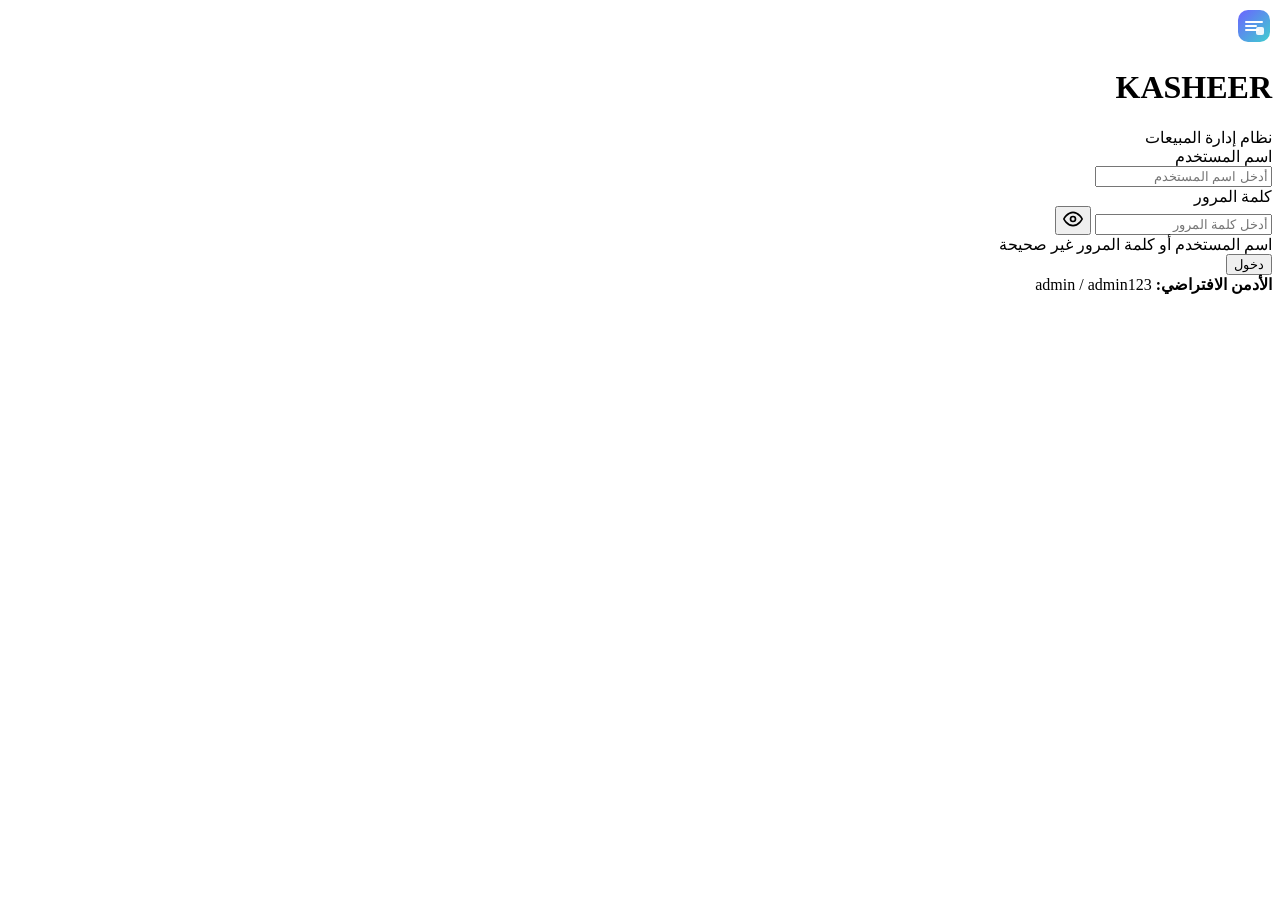
==== index.html @ e2adcfb2 "Add files via upload" ====
<!DOCTYPE html>
<html lang="ar" dir="rtl">
<head>
  <meta charset="UTF-8" />
  <meta name="viewport" content="width=device-width, initial-scale=1.0" />
  <title>نظام كاشير | تسجيل الدخول</title>
  <meta name="description" content="نظام كاشير متكامل لإدارة المبيعات وربط البائعين" />
  <link rel="stylesheet" href="css/style.css" />
</head>
<body class="login-page">

  <div class="login-bg">
    <div class="login-glow"></div>
    <div class="login-glow login-glow-2"></div>
  </div>

  <div class="login-container">
    <div class="login-card">
      <div class="login-logo">
        <div class="logo-icon">
          <svg width="36" height="36" viewBox="0 0 36 36" fill="none">
            <rect x="2" y="2" width="32" height="32" rx="10" fill="url(#grad1)" />
            <path d="M10 14h16M10 18h10M10 22h12" stroke="white" stroke-width="2" stroke-linecap="round"/>
            <rect x="20" y="19" width="8" height="8" rx="2" fill="white" opacity="0.9"/>
            <defs>
              <linearGradient id="grad1" x1="2" y1="2" x2="34" y2="34" gradientUnits="userSpaceOnUse">
                <stop stop-color="#6C63FF"/>
                <stop offset="1" stop-color="#3ECFCF"/>
              </linearGradient>
            </defs>
          </svg>
        </div>
        <h1 class="logo-name">KASHEER</h1>
        <span class="logo-sub">نظام إدارة المبيعات</span>
      </div>

      <form id="loginForm" class="login-form" novalidate>
        <div class="form-group">
          <label for="username">اسم المستخدم</label>
          <div class="input-wrap">
            <input type="text" id="username" name="username" placeholder="أدخل اسم المستخدم" autocomplete="username" required />
          </div>
        </div>

        <div class="form-group">
          <label for="password">كلمة المرور</label>
          <div class="input-wrap input-wrap-pass">
            <input type="password" id="password" name="password" placeholder="أدخل كلمة المرور" autocomplete="current-password" required />
            <button type="button" class="toggle-pass" id="togglePass" tabindex="-1">
              <svg id="eyeIcon" width="20" height="20" viewBox="0 0 24 24" fill="none" stroke="currentColor" stroke-width="2">
                <path d="M1 12s4-8 11-8 11 8 11 8-4 8-11 8-11-8-11-8z"/>
                <circle cx="12" cy="12" r="3"/>
              </svg>
            </button>
          </div>
        </div>

        <div id="loginError" class="login-error hidden">اسم المستخدم أو كلمة المرور غير صحيحة</div>

        <button type="submit" class="btn-login" id="loginBtn">
          <span>دخول</span>
        </button>
      </form>

      <div class="login-hint">
        <strong>الأدمن الافتراضي:</strong> admin / admin123
      </div>
    </div>
  </div>

  <script src="js/app.js"></script>
  <script>
    initApp();

    document.getElementById('togglePass').addEventListener('click', function () {
      const pass = document.getElementById('password');
      pass.type = pass.type === 'password' ? 'text' : 'password';
    });

    document.getElementById('loginForm').addEventListener('submit', function (e) {
      e.preventDefault();
      const username = document.getElementById('username').value.trim();
      const password = document.getElementById('password').value;
      const err = document.getElementById('loginError');
      err.classList.add('hidden');

      const user = loginUser(username, password);
      if (user) {
        document.getElementById('loginBtn').innerHTML = '<span>جاري الدخول...</span>';
        setTimeout(() => {
          if (user.role === 'admin') {
            window.location.href = 'admin.html';
          } else {
            window.location.href = 'cashier.html';
          }
        }, 600);
      } else {
        err.classList.remove('hidden');
        document.getElementById('loginForm').classList.add('shake');
        setTimeout(() => document.getElementById('loginForm').classList.remove('shake'), 600);
      }
    });
  </script>
</body>
</html>
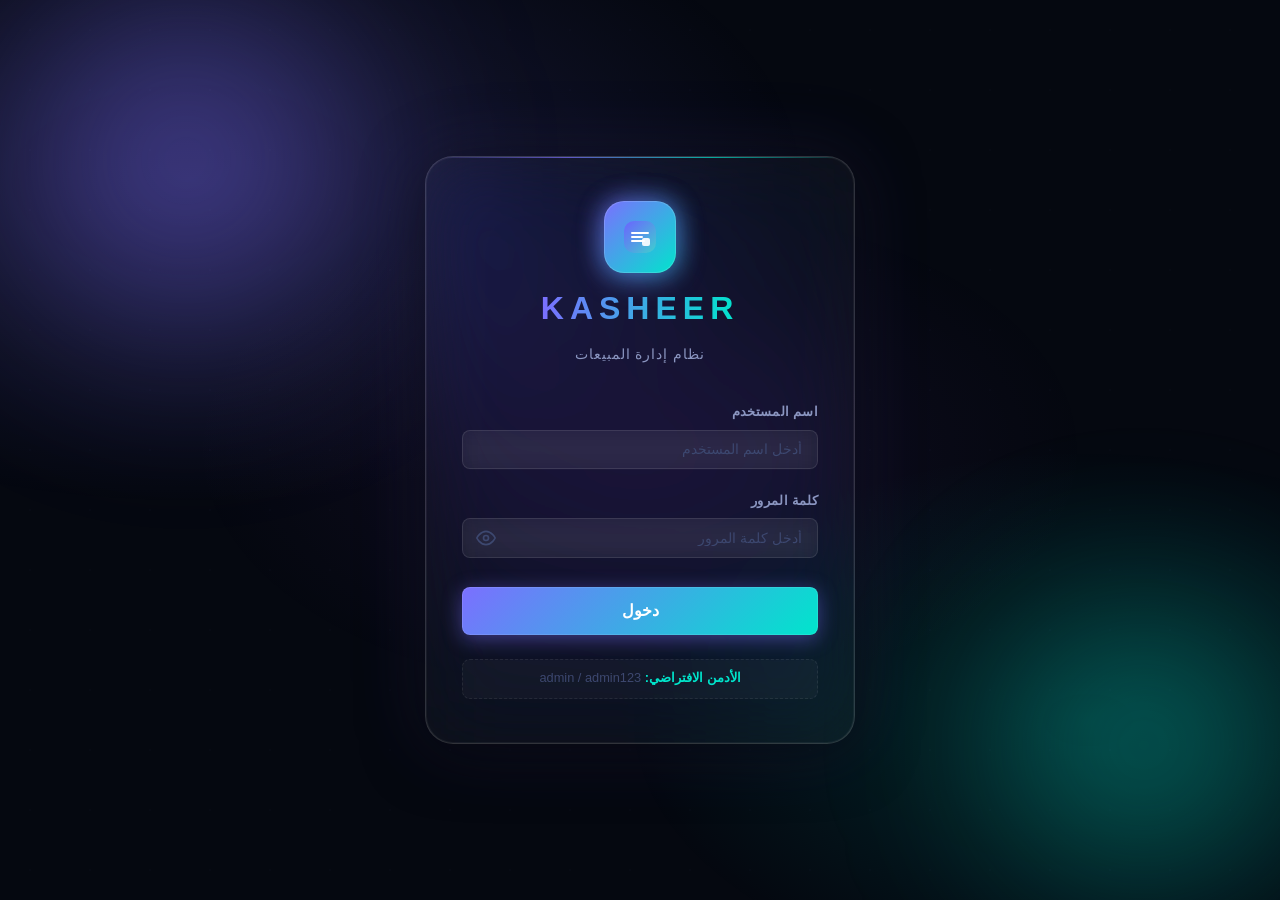
==== commit 6e0ac0de: "Update index.html" ====
--- a/index.html
+++ b/index.html
@@ -5,7 +5,7 @@
   <meta name="viewport" content="width=device-width, initial-scale=1.0" />
   <title>نظام كاشير | تسجيل الدخول</title>
   <meta name="description" content="نظام كاشير متكامل لإدارة المبيعات وربط البائعين" />
-  <link rel="stylesheet" href="css/style.css" />
+  <link rel="stylesheet" href="style.css" />
 </head>
 <body class="login-page">
 
@@ -68,7 +68,7 @@
     </div>
   </div>
 
-  <script src="js/app.js"></script>
+  <script src="app.js"></script>
   <script>
     initApp();
 
--- a/style.css
+++ b/style.css
@@ -0,0 +1,1046 @@
+/* =============================================
+   KASHEER - Glass Morphism Pro Design
+   ============================================= */
+@import url('https://fonts.googleapis.com/css2?family=Cairo:wght@300;400;500;600;700;900&display=swap');
+
+:root {
+  --bg-deep:    #050810;
+  --bg-dark:    #080c18;
+  --glass:      rgba(255,255,255,0.04);
+  --glass-2:    rgba(255,255,255,0.07);
+  --glass-3:    rgba(255,255,255,0.11);
+  --glass-border: rgba(255,255,255,0.12);
+  --glass-border-bright: rgba(255,255,255,0.22);
+
+  --accent:     #7B6FFF;
+  --accent-2:   #5C52E8;
+  --teal:       #00E5CC;
+  --teal-dark:  #00B8A3;
+  --purple:     #A855F7;
+  --pink:       #EC4899;
+  --orange:     #F97316;
+  --green:      #22D3A0;
+  --red:        #F43F5E;
+  --yellow:     #FBBF24;
+
+  --glow-accent: rgba(123,111,255,0.45);
+  --glow-teal:   rgba(0,229,204,0.35);
+  --glow-purple: rgba(168,85,247,0.35);
+
+  --text-primary:   #F0F2FF;
+  --text-secondary: #8B96C1;
+  --text-muted:     #3D4870;
+
+  --radius-sm:  8px;
+  --radius-md:  14px;
+  --radius-lg:  20px;
+  --radius-xl:  28px;
+
+  --transition: .22s cubic-bezier(.4,0,.2,1);
+  --font: 'Cairo', sans-serif;
+}
+
+*,*::before,*::after{box-sizing:border-box;margin:0;padding:0}
+html{scroll-behavior:smooth}
+body{
+  font-family:var(--font);
+  background:var(--bg-deep);
+  color:var(--text-primary);
+  min-height:100vh;
+  direction:rtl;
+  text-align:right;
+  line-height:1.6;
+  overflow-x:hidden;
+}
+a{text-decoration:none;color:inherit}
+button{cursor:pointer;border:none;background:none;font-family:var(--font)}
+input,select,textarea{font-family:var(--font);direction:rtl}
+input[type=number]{-moz-appearance:textfield}
+input[type=number]::-webkit-outer-spin-button,
+input[type=number]::-webkit-inner-spin-button{-webkit-appearance:none}
+.hidden{display:none!important}
+
+::-webkit-scrollbar{width:5px;height:5px}
+::-webkit-scrollbar-track{background:transparent}
+::-webkit-scrollbar-thumb{background:rgba(123,111,255,0.3);border-radius:3px}
+::-webkit-scrollbar-thumb:hover{background:var(--accent)}
+
+/* ── Animated Background ── */
+body::before{
+  content:'';
+  position:fixed;inset:0;
+  background:
+    radial-gradient(ellipse 80% 60% at 15% 20%, rgba(123,111,255,0.18) 0%, transparent 60%),
+    radial-gradient(ellipse 60% 50% at 85% 80%, rgba(0,229,204,0.14) 0%, transparent 60%),
+    radial-gradient(ellipse 50% 40% at 50% 50%, rgba(168,85,247,0.08) 0%, transparent 70%);
+  pointer-events:none;
+  z-index:0;
+  animation:bg-shift 12s ease-in-out infinite alternate;
+}
+@keyframes bg-shift{
+  from{opacity:1}
+  to{opacity:.7;transform:scale(1.05)}
+}
+body::after{
+  content:'';
+  position:fixed;inset:0;
+  background:
+    url("data:image/svg+xml,%3Csvg width='60' height='60' viewBox='0 0 60 60' xmlns='http://www.w3.org/2000/svg'%3E%3Cg fill='none' fill-rule='evenodd'%3E%3Cg fill='%237B6FFF' fill-opacity='0.025'%3E%3Ccircle cx='30' cy='30' r='1'/%3E%3C/g%3E%3C/g%3E%3C/svg%3E");
+  pointer-events:none;
+  z-index:0;
+}
+
+/* ── Glass Mixin ── */
+.glass{
+  background:var(--glass);
+  backdrop-filter:blur(20px) saturate(180%);
+  -webkit-backdrop-filter:blur(20px) saturate(180%);
+  border:1px solid var(--glass-border);
+}
+.glass-2{
+  background:var(--glass-2);
+  backdrop-filter:blur(24px) saturate(200%);
+  -webkit-backdrop-filter:blur(24px) saturate(200%);
+  border:1px solid var(--glass-border);
+}
+
+/* ================================================
+   LOGIN PAGE
+   ================================================ */
+.login-page{overflow:hidden}
+
+.login-bg{
+  position:fixed;inset:0;z-index:0;
+}
+.login-glow{
+  position:absolute;
+  border-radius:50%;
+  filter:blur(80px);
+  animation:glow-float 8s ease-in-out infinite alternate;
+}
+.login-glow:nth-child(1){
+  width:500px;height:500px;
+  top:-10%;left:-5%;
+  background:radial-gradient(circle,rgba(123,111,255,0.5),transparent 70%);
+}
+.login-glow-2{
+  width:400px;height:400px;
+  bottom:-5%;right:-5%;
+  background:radial-gradient(circle,rgba(0,229,204,0.4),transparent 70%);
+  animation-delay:4s;
+}
+@keyframes glow-float{
+  from{opacity:.5;transform:translate(0,0) scale(1)}
+  to{opacity:.8;transform:translate(30px,-20px) scale(1.15)}
+}
+
+.login-container{
+  position:relative;z-index:1;
+  min-height:100vh;
+  display:flex;align-items:center;justify-content:center;
+  padding:2rem;
+}
+.login-card{
+  background:rgba(255,255,255,0.04);
+  backdrop-filter:blur(40px) saturate(200%);
+  -webkit-backdrop-filter:blur(40px) saturate(200%);
+  border:1px solid rgba(255,255,255,0.14);
+  border-radius:var(--radius-xl);
+  padding:2.75rem 2.25rem;
+  width:100%;max-width:430px;
+  box-shadow:
+    0 0 0 1px rgba(255,255,255,0.05) inset,
+    0 8px 60px rgba(0,0,0,0.6),
+    0 0 80px rgba(123,111,255,0.15);
+  position:relative;
+  overflow:hidden;
+}
+.login-card::before{
+  content:'';
+  position:absolute;
+  top:0;left:0;right:0;height:1px;
+  background:linear-gradient(90deg,transparent,rgba(123,111,255,0.7),rgba(0,229,204,0.7),transparent);
+  animation:shimmer-line 3s ease-in-out infinite;
+}
+@keyframes shimmer-line{
+  0%,100%{opacity:.4}
+  50%{opacity:1}
+}
+
+.login-logo{
+  display:flex;flex-direction:column;align-items:center;gap:.6rem;
+  margin-bottom:2.25rem;
+}
+.logo-icon{
+  width:72px;height:72px;
+  border-radius:20px;
+  display:flex;align-items:center;justify-content:center;
+  background:linear-gradient(135deg,var(--accent),var(--teal));
+  box-shadow:0 4px 30px var(--glow-accent),0 0 0 1px rgba(255,255,255,0.15) inset;
+  position:relative;
+}
+.logo-icon::after{
+  content:'';
+  position:absolute;inset:-2px;
+  border-radius:22px;
+  background:linear-gradient(135deg,var(--accent),var(--teal));
+  z-index:-1;
+  filter:blur(12px);
+  opacity:.6;
+}
+.logo-name{
+  font-size:2rem;font-weight:900;letter-spacing:6px;
+  background:linear-gradient(90deg,var(--accent),var(--teal),var(--purple));
+  background-size:200%;
+  -webkit-background-clip:text;-webkit-text-fill-color:transparent;background-clip:text;
+  animation:gradient-shift 4s ease infinite alternate;
+}
+@keyframes gradient-shift{
+  from{background-position:0%}
+  to{background-position:100%}
+}
+.logo-sub{font-size:.85rem;color:var(--text-secondary);font-weight:400;letter-spacing:1px}
+
+.login-form .form-group{margin-bottom:1.3rem}
+.login-form label{
+  display:block;font-size:.82rem;font-weight:600;
+  color:var(--text-secondary);margin-bottom:.5rem;letter-spacing:.5px;
+}
+.input-wrap{position:relative}
+.login-form input{
+  width:100%;
+  background:rgba(255,255,255,0.05);
+  backdrop-filter:blur(10px);
+  border:1px solid rgba(255,255,255,0.1);
+  border-radius:var(--radius-sm);
+  padding:.8rem 1.1rem;
+  color:var(--text-primary);
+  font-size:.95rem;outline:none;
+  transition:border-color var(--transition),box-shadow var(--transition),background var(--transition);
+}
+.login-form input:focus{
+  background:rgba(255,255,255,0.08);
+  border-color:rgba(123,111,255,0.6);
+  box-shadow:0 0 0 3px rgba(123,111,255,0.15),0 0 20px rgba(123,111,255,0.1);
+}
+.login-form input::placeholder{color:var(--text-muted)}
+.input-wrap-pass input{padding-left:3rem}
+.toggle-pass{
+  position:absolute;left:.85rem;top:50%;transform:translateY(-50%);
+  color:var(--text-muted);transition:color var(--transition);
+  display:flex;align-items:center;
+}
+.toggle-pass:hover{color:var(--accent)}
+
+.login-error{
+  background:rgba(244,63,94,0.1);border:1px solid rgba(244,63,94,0.3);
+  color:#F87171;border-radius:var(--radius-sm);
+  padding:.65rem 1rem;font-size:.85rem;margin-bottom:1rem;
+  backdrop-filter:blur(10px);
+}
+
+.btn-login{
+  width:100%;padding:.9rem;
+  background:linear-gradient(135deg,var(--accent),var(--teal));
+  border-radius:var(--radius-sm);
+  color:#fff;font-size:1rem;font-weight:700;
+  font-family:var(--font);
+  transition:transform var(--transition),box-shadow var(--transition);
+  box-shadow:0 4px 20px var(--glow-accent),0 0 0 1px rgba(255,255,255,0.1) inset;
+  position:relative;overflow:hidden;margin-top:.5rem;
+}
+.btn-login::before{
+  content:'';
+  position:absolute;top:0;left:-100%;width:100%;height:100%;
+  background:linear-gradient(90deg,transparent,rgba(255,255,255,0.15),transparent);
+  transition:left .5s ease;
+}
+.btn-login:hover::before{left:100%}
+.btn-login:hover{transform:translateY(-2px);box-shadow:0 8px 30px var(--glow-accent)}
+.btn-login:active{transform:none}
+
+.login-hint{
+  text-align:center;margin-top:1.5rem;font-size:.8rem;color:var(--text-muted);
+  background:rgba(255,255,255,0.03);border-radius:var(--radius-sm);
+  padding:.55rem;border:1px dashed rgba(255,255,255,0.08);
+}
+.login-hint strong{color:var(--teal)}
+
+@keyframes shake{0%,100%{transform:translateX(0)}20%,60%{transform:translateX(-8px)}40%,80%{transform:translateX(8px)}}
+.shake{animation:shake .5s ease}
+
+/* ================================================
+   LAYOUT ADMIN
+   ================================================ */
+.admin-page{display:flex;min-height:100vh;position:relative;z-index:1}
+
+.sidebar{
+  width:250px;min-height:100vh;
+  background:rgba(255,255,255,0.03);
+  backdrop-filter:blur(30px) saturate(180%);
+  -webkit-backdrop-filter:blur(30px) saturate(180%);
+  border-left:1px solid rgba(255,255,255,0.08);
+  display:flex;flex-direction:column;
+  position:sticky;top:0;height:100vh;
+  flex-shrink:0;
+  transition:transform .3s ease;z-index:100;
+  box-shadow:inset -1px 0 0 rgba(255,255,255,0.05);
+}
+.sidebar-header{
+  display:flex;align-items:center;justify-content:space-between;
+  padding:1.3rem 1.1rem;
+  border-bottom:1px solid rgba(255,255,255,0.06);
+}
+.sidebar-logo{
+  display:flex;align-items:center;gap:.65rem;
+  font-size:1.15rem;font-weight:900;letter-spacing:3px;
+  background:linear-gradient(90deg,var(--accent),var(--teal));
+  -webkit-background-clip:text;-webkit-text-fill-color:transparent;background-clip:text;
+}
+.logo-icon-sm{flex-shrink:0}
+.sidebar-close{display:none;color:var(--text-muted);font-size:1rem;transition:color var(--transition)}
+.sidebar-close:hover{color:var(--text-primary)}
+
+.sidebar-nav{flex:1;padding:1rem .75rem;display:flex;flex-direction:column;gap:.3rem}
+.nav-item{
+  display:flex;align-items:center;gap:.75rem;
+  padding:.75rem .9rem;border-radius:var(--radius-md);
+  font-size:.88rem;font-weight:500;color:var(--text-secondary);
+  transition:all var(--transition);position:relative;overflow:hidden;
+}
+.nav-item::before{
+  content:'';position:absolute;inset:0;
+  background:linear-gradient(90deg,rgba(123,111,255,0),rgba(123,111,255,0));
+  transition:background var(--transition);border-radius:var(--radius-md);
+}
+.nav-item:hover{
+  color:var(--text-primary);
+  background:rgba(255,255,255,0.06);
+}
+.nav-item.active{
+  background:linear-gradient(90deg,rgba(123,111,255,0.18),rgba(0,229,204,0.08));
+  color:var(--text-primary);
+  border-right:2px solid var(--accent);
+  box-shadow:0 0 20px rgba(123,111,255,0.1),inset 0 0 0 1px rgba(123,111,255,0.15);
+}
+.nav-item.active svg{color:var(--accent);filter:drop-shadow(0 0 6px var(--accent))}
+
+.sidebar-footer{
+  padding:1rem .75rem;
+  border-top:1px solid rgba(255,255,255,0.06);
+  display:flex;align-items:center;gap:.75rem;
+}
+.user-info{display:flex;align-items:center;gap:.65rem;flex:1;overflow:hidden}
+.avatar{
+  width:38px;height:38px;border-radius:50%;
+  background:linear-gradient(135deg,var(--accent),var(--teal));
+  display:flex;align-items:center;justify-content:center;
+  font-weight:700;font-size:.9rem;color:#fff;flex-shrink:0;
+  box-shadow:0 0 15px var(--glow-accent);
+}
+.user-name{font-size:.85rem;font-weight:600;white-space:nowrap;overflow:hidden;text-overflow:ellipsis}
+.user-role{font-size:.72rem;color:var(--text-muted)}
+
+.btn-logout{
+  color:var(--text-muted);padding:.4rem;border-radius:var(--radius-sm);
+  transition:all var(--transition);display:flex;align-items:center;justify-content:center;
+}
+.btn-logout:hover{background:rgba(244,63,94,0.15);color:var(--red)}
+
+/* ── Main ── */
+.main-wrap{flex:1;display:flex;flex-direction:column;overflow:hidden}
+
+.topbar{
+  height:62px;
+  background:rgba(255,255,255,0.03);
+  backdrop-filter:blur(20px);
+  -webkit-backdrop-filter:blur(20px);
+  border-bottom:1px solid rgba(255,255,255,0.07);
+  display:flex;align-items:center;padding:0 1.5rem;gap:1rem;
+  position:sticky;top:0;z-index:50;
+  box-shadow:0 1px 0 rgba(255,255,255,0.05);
+}
+.hamburger{display:none;flex-direction:column;gap:5px;padding:.3rem}
+.hamburger span{display:block;width:22px;height:2px;background:var(--text-primary);border-radius:2px;transition:var(--transition)}
+.topbar-title{font-size:1rem;font-weight:700;flex:1}
+.date-badge{
+  font-size:.78rem;color:var(--text-secondary);
+  background:rgba(255,255,255,0.05);
+  border:1px solid rgba(255,255,255,0.09);
+  border-radius:var(--radius-sm);padding:.32rem .8rem;
+  backdrop-filter:blur(10px);
+}
+
+.content{flex:1;padding:1.5rem;overflow-y:auto}
+.section{display:none}
+.section.active{display:block}
+
+/* ================================================
+   STATS
+   ================================================ */
+.stats-grid{display:grid;grid-template-columns:repeat(4,1fr);gap:1rem;margin-bottom:1.5rem}
+.stat-card{
+  background:rgba(255,255,255,0.04);
+  backdrop-filter:blur(20px);
+  -webkit-backdrop-filter:blur(20px);
+  border:1px solid rgba(255,255,255,0.09);
+  border-radius:var(--radius-lg);
+  padding:1.3rem;display:flex;align-items:center;gap:1rem;
+  transition:all var(--transition);position:relative;overflow:hidden;
+  cursor:default;
+}
+.stat-card::before{
+  content:'';position:absolute;top:0;left:0;right:0;height:1px;
+  background:linear-gradient(90deg,transparent,rgba(255,255,255,0.2),transparent);
+}
+.stat-card:hover{
+  background:rgba(255,255,255,0.07);
+  border-color:rgba(255,255,255,0.15);
+  transform:translateY(-3px);
+  box-shadow:0 8px 32px rgba(0,0,0,0.4);
+}
+.stat-icon{
+  width:50px;height:50px;border-radius:var(--radius-md);
+  display:flex;align-items:center;justify-content:center;flex-shrink:0;
+  position:relative;
+}
+.stat-icon::after{
+  content:'';position:absolute;inset:0;border-radius:inherit;
+  opacity:.3;filter:blur(8px);
+}
+.stat-icon-blue{background:rgba(123,111,255,0.15);color:var(--accent)}
+.stat-icon-blue::after{background:var(--accent)}
+.stat-icon-purple{background:rgba(0,229,204,0.12);color:var(--teal)}
+.stat-icon-purple::after{background:var(--teal)}
+.stat-icon-teal{background:rgba(249,115,22,0.12);color:var(--orange)}
+.stat-icon-teal::after{background:var(--orange)}
+.stat-icon-orange{background:rgba(34,211,160,0.12);color:var(--green)}
+.stat-icon-orange::after{background:var(--green)}
+.stat-info{display:flex;flex-direction:column;gap:.2rem}
+.stat-label{font-size:.78rem;color:var(--text-secondary);font-weight:500}
+.stat-value{font-size:1.35rem;font-weight:800;color:var(--text-primary)}
+
+/* ── Charts ── */
+.charts-row{display:grid;grid-template-columns:2fr 1fr;gap:1rem;margin-bottom:1.5rem}
+.chart-card{
+  background:rgba(255,255,255,0.04);
+  backdrop-filter:blur(20px);
+  -webkit-backdrop-filter:blur(20px);
+  border:1px solid rgba(255,255,255,0.09);
+  border-radius:var(--radius-lg);padding:1.3rem;
+  position:relative;overflow:hidden;
+}
+.chart-card::before{
+  content:'';position:absolute;top:0;left:0;right:0;height:1px;
+  background:linear-gradient(90deg,transparent,rgba(123,111,255,0.5),rgba(0,229,204,0.5),transparent);
+}
+.chart-header{display:flex;align-items:center;justify-content:space-between;margin-bottom:1rem}
+.chart-header h3{font-size:.92rem;font-weight:600}
+.chart-legend{display:flex;align-items:center;gap:.4rem;font-size:.78rem;color:var(--text-secondary)}
+.legend-dot{width:10px;height:10px;border-radius:50%}
+.chart-wrap{position:relative;height:220px}
+.chart-wrap-doughnut{height:200px;display:flex;align-items:center;justify-content:center}
+
+/* ── Tables ── */
+.recent-sales-card,.table-section{
+  background:rgba(255,255,255,0.04);
+  backdrop-filter:blur(20px);
+  -webkit-backdrop-filter:blur(20px);
+  border:1px solid rgba(255,255,255,0.09);
+  border-radius:var(--radius-lg);overflow:hidden;
+}
+.card-header{
+  padding:1rem 1.3rem;
+  border-bottom:1px solid rgba(255,255,255,0.07);
+  display:flex;align-items:center;justify-content:space-between;
+}
+.card-header h3{font-size:.92rem;font-weight:600}
+.table-wrap{
+  overflow-x:auto;border-radius:var(--radius-lg);
+  border:1px solid rgba(255,255,255,0.07);
+  background:rgba(255,255,255,0.03);
+  backdrop-filter:blur(20px);
+}
+.data-table{width:100%;border-collapse:collapse}
+.data-table thead tr{
+  background:rgba(255,255,255,0.04);
+  border-bottom:1px solid rgba(255,255,255,0.07);
+}
+.data-table thead th{
+  padding:.9rem 1.1rem;font-size:.78rem;font-weight:600;
+  color:var(--text-secondary);text-align:right;white-space:nowrap;letter-spacing:.5px;
+}
+.data-table tbody tr{
+  border-bottom:1px solid rgba(255,255,255,0.04);
+  transition:background var(--transition);
+}
+.data-table tbody tr:last-child{border-bottom:none}
+.data-table tbody tr:hover{background:rgba(123,111,255,0.06)}
+.data-table tbody td{
+  padding:.8rem 1.1rem;font-size:.85rem;color:var(--text-primary);vertical-align:middle;
+}
+.empty-row{text-align:center!important;color:var(--text-muted)!important;padding:2.5rem!important;font-size:.9rem!important}
+.badge{
+  display:inline-flex;align-items:center;padding:.25rem .7rem;
+  border-radius:20px;font-size:.73rem;font-weight:600;
+  backdrop-filter:blur(10px);
+}
+.badge-green{background:rgba(34,211,160,0.12);color:var(--green);border:1px solid rgba(34,211,160,0.2)}
+.badge-red{background:rgba(244,63,94,0.12);color:var(--red);border:1px solid rgba(244,63,94,0.2)}
+.badge-orange{background:rgba(249,115,22,0.12);color:var(--orange);border:1px solid rgba(249,115,22,0.2)}
+
+/* ── Forms ── */
+.section-toolbar{
+  display:flex;align-items:center;justify-content:space-between;
+  margin-bottom:1.3rem;flex-wrap:wrap;gap:.75rem;
+}
+.section-title{font-size:1.2rem;font-weight:800}
+.search-bar{
+  display:flex;align-items:center;gap:.7rem;
+  background:rgba(255,255,255,0.05);
+  backdrop-filter:blur(10px);
+  border:1px solid rgba(255,255,255,0.09);
+  border-radius:var(--radius-sm);
+  padding:.6rem 1rem;margin-bottom:1rem;max-width:420px;color:var(--text-muted);
+  transition:border-color var(--transition),box-shadow var(--transition);
+}
+.search-bar:focus-within{border-color:rgba(123,111,255,0.4);box-shadow:0 0 0 3px rgba(123,111,255,0.08)}
+.search-input{flex:1;background:none;border:none;outline:none;color:var(--text-primary);font-size:.9rem}
+.search-input::placeholder{color:var(--text-muted)}
+.filter-wrap{display:flex;gap:.75rem;flex-wrap:wrap}
+.select-filter,.date-input{
+  background:rgba(255,255,255,0.05);
+  backdrop-filter:blur(10px);
+  border:1px solid rgba(255,255,255,0.09);
+  border-radius:var(--radius-sm);
+  padding:.5rem .9rem;color:var(--text-primary);
+  font-size:.85rem;font-family:var(--font);outline:none;
+  transition:border-color var(--transition);
+}
+.select-filter:focus,.date-input:focus{border-color:rgba(123,111,255,0.5)}
+.select-filter option{background:#0d1020}
+
+/* ── Buttons ── */
+.btn-primary{
+  background:linear-gradient(135deg,var(--accent),var(--teal));
+  color:#fff;padding:.62rem 1.3rem;border-radius:var(--radius-sm);
+  font-size:.875rem;font-weight:700;font-family:var(--font);
+  transition:transform var(--transition),box-shadow var(--transition);
+  box-shadow:0 2px 15px var(--glow-accent);
+  position:relative;overflow:hidden;
+}
+.btn-primary::before{
+  content:'';position:absolute;top:0;left:-100%;width:100%;height:100%;
+  background:linear-gradient(90deg,transparent,rgba(255,255,255,0.15),transparent);
+  transition:left .4s ease;
+}
+.btn-primary:hover::before{left:100%}
+.btn-primary:hover{transform:translateY(-1px);box-shadow:0 4px 20px var(--glow-accent)}
+.btn-primary:active{transform:none}
+
+.btn-secondary{
+  background:rgba(255,255,255,0.06);color:var(--text-secondary);
+  border:1px solid rgba(255,255,255,0.1);
+  padding:.62rem 1.3rem;border-radius:var(--radius-sm);
+  font-size:.875rem;font-weight:600;font-family:var(--font);
+  transition:all var(--transition);backdrop-filter:blur(10px);
+}
+.btn-secondary:hover{background:rgba(255,255,255,0.1);color:var(--text-primary)}
+
+.btn-icon{
+  width:32px;height:32px;border-radius:var(--radius-sm);
+  display:inline-flex;align-items:center;justify-content:center;
+  transition:all var(--transition);backdrop-filter:blur(10px);
+}
+.btn-edit{background:rgba(123,111,255,0.12);color:var(--accent);border:1px solid rgba(123,111,255,0.2)}
+.btn-del{background:rgba(244,63,94,0.1);color:var(--red);border:1px solid rgba(244,63,94,0.2)}
+.btn-edit:hover{background:rgba(123,111,255,0.25)}
+.btn-del:hover{background:rgba(244,63,94,0.22)}
+
+/* ── Modal ── */
+.modal-overlay{
+  position:fixed;inset:0;z-index:1000;
+  background:rgba(0,0,0,0.75);
+  backdrop-filter:blur(10px);
+  -webkit-backdrop-filter:blur(10px);
+  display:flex;align-items:center;justify-content:center;padding:1rem;
+  animation:fade-in .2s ease;
+}
+@keyframes fade-in{from{opacity:0}to{opacity:1}}
+.modal{
+  background:rgba(12,16,35,0.85);
+  backdrop-filter:blur(40px) saturate(200%);
+  -webkit-backdrop-filter:blur(40px) saturate(200%);
+  border:1px solid rgba(255,255,255,0.13);
+  border-radius:var(--radius-xl);
+  padding:1.85rem;
+  width:100%;max-width:520px;max-height:90vh;overflow-y:auto;
+  animation:slide-up .25s ease;
+  box-shadow:0 20px 80px rgba(0,0,0,0.7),0 0 0 1px rgba(255,255,255,0.05) inset;
+  position:relative;
+}
+.modal::before{
+  content:'';position:absolute;top:0;left:0;right:0;height:1px;
+  background:linear-gradient(90deg,transparent,rgba(123,111,255,0.7),rgba(0,229,204,0.5),transparent);
+}
+@keyframes slide-up{
+  from{opacity:0;transform:translateY(24px)}
+  to{opacity:1;transform:translateY(0)}
+}
+.modal-header{display:flex;align-items:center;justify-content:space-between;margin-bottom:1.5rem}
+.modal-header h3{font-size:1.05rem;font-weight:700}
+.modal-close{
+  width:30px;height:30px;border-radius:50%;
+  background:rgba(255,255,255,0.07);color:var(--text-muted);
+  display:flex;align-items:center;justify-content:center;font-size:.85rem;
+  transition:all var(--transition);
+}
+.modal-close:hover{background:rgba(244,63,94,0.2);color:var(--red)}
+.form-row{display:grid;grid-template-columns:1fr 1fr;gap:1rem}
+.form-group{margin-bottom:1.1rem}
+.form-group label{
+  display:block;font-size:.82rem;font-weight:600;
+  color:var(--text-secondary);margin-bottom:.45rem;letter-spacing:.3px;
+}
+.form-group input,.form-group select{
+  width:100%;
+  background:rgba(255,255,255,0.05);
+  backdrop-filter:blur(10px);
+  border:1px solid rgba(255,255,255,0.1);
+  border-radius:var(--radius-sm);
+  padding:.68rem .95rem;color:var(--text-primary);font-size:.9rem;outline:none;
+  transition:border-color var(--transition),box-shadow var(--transition),background var(--transition);
+}
+.form-group input:focus{
+  background:rgba(255,255,255,0.08);
+  border-color:rgba(123,111,255,0.55);
+  box-shadow:0 0 0 3px rgba(123,111,255,0.12);
+}
+.form-group input::placeholder{color:var(--text-muted)}
+.form-group select option{background:#0d1020}
+.modal-actions{display:flex;gap:.75rem;justify-content:flex-end;margin-top:1.5rem}
+
+/* ── Barcode Input ── */
+.barcode-input-wrap{display:flex;gap:.5rem}
+.barcode-input-wrap input{flex:1}
+.btn-scan-icon{
+  background:rgba(123,111,255,0.12);color:var(--accent);
+  border:1px solid rgba(123,111,255,0.25);border-radius:var(--radius-sm);
+  width:46px;display:flex;align-items:center;justify-content:center;
+  transition:all var(--transition);flex-shrink:0;
+}
+.btn-scan-icon:hover{background:rgba(123,111,255,0.25);box-shadow:0 0 15px var(--glow-accent)}
+
+/* ── Scanner ── */
+.scanner-container{
+  width:100%;border-radius:var(--radius-md);overflow:hidden;
+  background:#000;min-height:220px;position:relative;
+  border:1px solid rgba(255,255,255,0.1);
+  box-shadow:0 0 30px rgba(123,111,255,0.15);
+}
+.scan-hint{text-align:center;font-size:.85rem;color:var(--text-muted);margin-top:.75rem}
+
+/* ── Scan Overlay ── */
+.scanner-overlay{
+  position:absolute;inset:0;pointer-events:none;z-index:5;
+  display:flex;align-items:center;justify-content:center;
+}
+.scanner-line{
+  width:80%;height:2px;
+  background:linear-gradient(90deg,transparent,var(--accent),var(--teal),transparent);
+  box-shadow:0 0 12px var(--accent),0 0 25px var(--teal);
+  animation:scan-move 2s ease-in-out infinite;
+  position:absolute;
+}
+@keyframes scan-move{
+  0%,100%{top:20%;opacity:.8}
+  50%{top:80%;opacity:1}
+}
+.scanner-corner{
+  position:absolute;width:24px;height:24px;
+  border-color:var(--accent);border-style:solid;border-width:0;
+}
+.scanner-corner.tl{top:10%;left:10%;border-top-width:3px;border-right-width:3px;border-radius:0 var(--radius-sm) 0 0}
+.scanner-corner.tr{top:10%;right:10%;border-top-width:3px;border-left-width:3px;border-radius:var(--radius-sm) 0 0 0}
+.scanner-corner.bl{bottom:10%;left:10%;border-bottom-width:3px;border-right-width:3px;border-radius:0 0 0 var(--radius-sm)}
+.scanner-corner.br{bottom:10%;right:10%;border-bottom-width:3px;border-left-width:3px;border-radius:0 0 var(--radius-sm) 0}
+
+/* ================================================
+   CASHIER PAGE
+   ================================================ */
+.cashier-page{display:flex;flex-direction:column;min-height:100vh;position:relative;z-index:1}
+
+.cashier-header{
+  height:62px;
+  background:rgba(255,255,255,0.03);
+  backdrop-filter:blur(30px);
+  -webkit-backdrop-filter:blur(30px);
+  border-bottom:1px solid rgba(255,255,255,0.08);
+  display:flex;align-items:center;padding:0 1.5rem;gap:1rem;
+  position:sticky;top:0;z-index:50;
+  box-shadow:0 1px 0 rgba(255,255,255,0.04),0 4px 20px rgba(0,0,0,0.3);
+}
+.cashier-header::before{
+  content:'';position:absolute;top:0;left:0;right:0;height:1px;
+  background:linear-gradient(90deg,transparent,rgba(123,111,255,0.5),rgba(0,229,204,0.5),transparent);
+}
+.cashier-header-logo{
+  display:flex;align-items:center;gap:.55rem;
+  font-size:1.05rem;font-weight:900;letter-spacing:3px;flex:1;
+  background:linear-gradient(90deg,var(--accent),var(--teal));
+  -webkit-background-clip:text;-webkit-text-fill-color:transparent;background-clip:text;
+}
+.cashier-info{display:flex;align-items:center;gap:.65rem}
+.cashier-avatar{
+  width:36px;height:36px;border-radius:50%;
+  background:linear-gradient(135deg,var(--accent),var(--teal));
+  display:flex;align-items:center;justify-content:center;
+  font-weight:700;font-size:.9rem;color:#fff;flex-shrink:0;
+  box-shadow:0 0 15px var(--glow-accent);
+}
+.cashier-name{font-size:.9rem;font-weight:600}
+.cashier-time{font-size:.72rem;color:var(--text-muted)}
+.cashier-meta{display:flex;flex-direction:column}
+.cashier-logout{margin-right:.75rem}
+
+/* ── Cashier Layout ── */
+.cashier-layout{
+  flex:1;display:grid;grid-template-columns:1fr 370px;
+  gap:0;overflow:hidden;height:calc(100vh - 62px);
+}
+.cashier-left{
+  display:flex;flex-direction:column;
+  padding:1.25rem;gap:1rem;overflow-y:auto;
+  border-left:1px solid rgba(255,255,255,0.06);
+}
+
+/* ── Scan Area ── */
+.scan-area{
+  background:rgba(255,255,255,0.04);
+  backdrop-filter:blur(20px);
+  border:1px solid rgba(255,255,255,0.09);
+  border-radius:var(--radius-lg);padding:1rem;
+  position:relative;overflow:hidden;
+}
+.scan-area::before{
+  content:'';position:absolute;top:0;left:0;right:0;height:1px;
+  background:linear-gradient(90deg,transparent,rgba(123,111,255,0.5),rgba(0,229,204,0.5),transparent);
+}
+.scan-input-row{display:flex;gap:.65rem}
+.barcode-field{
+  flex:1;
+  background:rgba(255,255,255,0.05);
+  backdrop-filter:blur(10px);
+  border:1.5px solid rgba(255,255,255,0.1);
+  border-radius:var(--radius-sm);
+  padding:.82rem 1.1rem;color:var(--text-primary);
+  font-size:1.05rem;font-family:var(--font);outline:none;
+  transition:border-color var(--transition),box-shadow var(--transition),background var(--transition);
+}
+.barcode-field:focus{
+  background:rgba(255,255,255,0.08);
+  border-color:rgba(123,111,255,0.6);
+  box-shadow:0 0 0 3px rgba(123,111,255,0.12),0 0 20px rgba(123,111,255,0.08);
+}
+.barcode-field::placeholder{color:var(--text-muted);font-size:.9rem}
+.btn-cam-scan{
+  background:rgba(123,111,255,0.12);color:var(--accent);
+  border:1px solid rgba(123,111,255,0.25);border-radius:var(--radius-sm);
+  padding:0 1rem;display:flex;align-items:center;justify-content:center;
+  transition:all var(--transition);
+}
+.btn-cam-scan:hover{background:rgba(123,111,255,0.25);box-shadow:0 0 20px var(--glow-accent)}
+.btn-cam-scan.active{
+  background:rgba(244,63,94,0.15);color:var(--red);
+  border-color:rgba(244,63,94,0.3);
+}
+
+.cam-scanner-wrap{margin-top:.85rem}
+.btn-stop-scan{width:100%;margin-top:.65rem;text-align:center}
+
+/* ── Product Found ── */
+.product-found-card{
+  background:rgba(255,255,255,0.04);
+  backdrop-filter:blur(20px);
+  border:1px solid rgba(255,255,255,0.09);
+  border-radius:var(--radius-lg);padding:1.1rem;
+  animation:slide-up .2s ease;position:relative;overflow:hidden;
+}
+.product-found-card::before{
+  content:'';position:absolute;top:0;left:0;right:0;height:1px;
+  background:linear-gradient(90deg,transparent,rgba(0,229,204,0.6),transparent);
+}
+.product-found-inner{
+  display:flex;align-items:center;justify-content:space-between;
+  gap:1rem;margin-bottom:.9rem;
+}
+.product-found-info{display:flex;flex-direction:column;gap:.2rem;flex:1}
+.product-found-name{font-size:1.05rem;font-weight:700}
+.product-found-barcode{font-size:.75rem;color:var(--text-muted);direction:ltr;text-align:right}
+.product-found-price{
+  font-size:1.55rem;font-weight:900;
+  background:linear-gradient(90deg,var(--teal),var(--accent));
+  -webkit-background-clip:text;-webkit-text-fill-color:transparent;background-clip:text;
+  white-space:nowrap;filter:drop-shadow(0 0 8px rgba(0,229,204,0.4));
+}
+.product-qty-row{display:flex;align-items:center;gap:.75rem;flex-wrap:wrap}
+.product-qty-row label{font-size:.85rem;color:var(--text-secondary);white-space:nowrap}
+.qty-control{
+  display:flex;align-items:center;
+  background:rgba(255,255,255,0.05);
+  border:1px solid rgba(255,255,255,0.1);border-radius:var(--radius-sm);overflow:hidden;
+}
+.qty-btn{
+  width:34px;height:34px;
+  background:rgba(123,111,255,0.12);color:var(--text-primary);
+  font-size:1.2rem;font-weight:700;display:flex;align-items:center;justify-content:center;
+  transition:all var(--transition);
+}
+.qty-btn:hover{background:rgba(123,111,255,0.3);color:var(--accent)}
+#itemQty{
+  width:52px;text-align:center;background:none;border:none;outline:none;
+  color:var(--text-primary);font-size:.95rem;font-weight:700;font-family:var(--font);
+}
+.btn-add-cart{
+  flex:1;
+  background:linear-gradient(135deg,var(--accent),var(--teal));
+  color:#fff;padding:.55rem 1rem;border-radius:var(--radius-sm);
+  font-size:.875rem;font-weight:700;font-family:var(--font);
+  transition:transform var(--transition),box-shadow var(--transition);
+  box-shadow:0 2px 12px var(--glow-accent);position:relative;overflow:hidden;
+}
+.btn-add-cart::before{
+  content:'';position:absolute;top:0;left:-100%;width:100%;height:100%;
+  background:linear-gradient(90deg,transparent,rgba(255,255,255,0.15),transparent);
+  transition:left .4s;
+}
+.btn-add-cart:hover::before{left:100%}
+.btn-add-cart:hover{transform:translateY(-1px);box-shadow:0 4px 18px var(--glow-accent)}
+.not-found-msg{
+  background:rgba(244,63,94,0.08);border:1px solid rgba(244,63,94,0.25);
+  color:#F87171;border-radius:var(--radius-sm);
+  padding:.6rem 1rem;font-size:.85rem;text-align:center;
+  backdrop-filter:blur(10px);
+}
+
+/* ── Cart ── */
+.cart-section{
+  flex:1;
+  background:rgba(255,255,255,0.04);
+  backdrop-filter:blur(20px);
+  border:1px solid rgba(255,255,255,0.09);
+  border-radius:var(--radius-lg);
+  display:flex;flex-direction:column;overflow:hidden;
+}
+.cart-header{
+  display:flex;align-items:center;justify-content:space-between;
+  padding:.9rem 1.1rem;border-bottom:1px solid rgba(255,255,255,0.06);
+}
+.cart-header h3{font-size:.95rem;font-weight:700}
+.btn-clear-cart{
+  font-size:.78rem;color:var(--red);
+  padding:.25rem .65rem;background:rgba(244,63,94,0.08);
+  border:1px solid rgba(244,63,94,0.2);
+  border-radius:var(--radius-sm);font-family:var(--font);transition:all var(--transition);
+}
+.btn-clear-cart:hover{background:rgba(244,63,94,0.2)}
+.cart-items{flex:1;overflow-y:auto;padding:.5rem}
+.cart-empty{
+  display:flex;flex-direction:column;align-items:center;justify-content:center;
+  gap:.75rem;height:180px;color:var(--text-muted);
+}
+.cart-empty p{font-size:.9rem}
+.cart-item{
+  display:flex;align-items:center;gap:.75rem;
+  padding:.65rem .75rem;border-radius:var(--radius-sm);
+  border:1px solid rgba(255,255,255,0.06);margin-bottom:.4rem;
+  transition:all var(--transition);
+  background:rgba(255,255,255,0.03);
+  backdrop-filter:blur(10px);
+}
+.cart-item:hover{border-color:rgba(255,255,255,0.12);background:rgba(255,255,255,0.06)}
+.cart-item-info{flex:1;overflow:hidden}
+.cart-item-name{font-size:.88rem;font-weight:600;white-space:nowrap;overflow:hidden;text-overflow:ellipsis}
+.cart-item-meta{font-size:.75rem;color:var(--text-muted)}
+.cart-item-price{
+  font-size:.95rem;font-weight:700;
+  background:linear-gradient(90deg,var(--teal),var(--accent));
+  -webkit-background-clip:text;-webkit-text-fill-color:transparent;background-clip:text;
+  white-space:nowrap;
+}
+.cart-item-remove{
+  width:26px;height:26px;border-radius:50%;
+  background:rgba(244,63,94,0.08);color:var(--red);
+  display:flex;align-items:center;justify-content:center;font-size:.85rem;
+  transition:all var(--transition);flex-shrink:0;
+}
+.cart-item-remove:hover{background:rgba(244,63,94,0.25)}
+
+/* ── Payment Panel ── */
+.cashier-right{
+  background:rgba(255,255,255,0.02);
+  backdrop-filter:blur(20px);
+  border-right:1px solid rgba(255,255,255,0.06);overflow-y:auto;
+}
+.payment-panel{padding:1.25rem;display:flex;flex-direction:column;gap:1rem;height:100%}
+.payment-summary{
+  background:rgba(255,255,255,0.04);
+  backdrop-filter:blur(20px);
+  border:1px solid rgba(255,255,255,0.09);
+  border-radius:var(--radius-lg);padding:1.1rem;position:relative;overflow:hidden;
+}
+.payment-summary::before{
+  content:'';position:absolute;top:0;left:0;right:0;height:1px;
+  background:linear-gradient(90deg,transparent,rgba(123,111,255,0.5),transparent);
+}
+.summary-row{
+  display:flex;align-items:center;justify-content:space-between;
+  padding:.45rem 0;font-size:.875rem;color:var(--text-secondary);
+}
+.discount-row .discount-input{
+  width:70px;background:rgba(255,255,255,0.06);
+  border:1px solid rgba(255,255,255,0.1);border-radius:var(--radius-sm);
+  padding:.3rem .5rem;color:var(--text-primary);font-size:.875rem;
+  font-family:var(--font);text-align:center;outline:none;transition:border-color var(--transition);
+}
+.discount-row .discount-input:focus{border-color:rgba(123,111,255,0.5)}
+.summary-divider{border:none;border-top:1px solid rgba(255,255,255,0.07);margin:.5rem 0}
+.total-row{font-size:1rem;font-weight:700;color:var(--text-primary)}
+.total-amount{
+  font-size:1.35rem;font-weight:900;
+  background:linear-gradient(90deg,var(--teal),var(--accent));
+  -webkit-background-clip:text;-webkit-text-fill-color:transparent;background-clip:text;
+  filter:drop-shadow(0 0 8px rgba(0,229,204,0.3));
+}
+
+.payment-methods{}
+.pm-label{font-size:.82rem;color:var(--text-secondary);font-weight:600;margin-bottom:.65rem}
+.pm-options{display:flex;gap:.65rem}
+.pm-option{
+  flex:1;display:flex;align-items:center;justify-content:center;gap:.4rem;
+  padding:.65rem .75rem;border-radius:var(--radius-sm);
+  border:1px solid rgba(255,255,255,0.08);font-size:.875rem;font-weight:600;
+  cursor:pointer;transition:all var(--transition);color:var(--text-secondary);
+  background:rgba(255,255,255,0.04);backdrop-filter:blur(10px);
+}
+.pm-option input{display:none}
+.pm-option.active{
+  border-color:rgba(123,111,255,0.5);
+  background:rgba(123,111,255,0.12);color:var(--text-primary);
+  box-shadow:0 0 15px rgba(123,111,255,0.1),inset 0 0 0 1px rgba(123,111,255,0.15);
+}
+.pm-option:hover{border-color:rgba(255,255,255,0.15)}
+
+.cash-received-wrap{
+  background:rgba(255,255,255,0.04);
+  backdrop-filter:blur(20px);
+  border:1px solid rgba(255,255,255,0.09);
+  border-radius:var(--radius-lg);padding:1.1rem;
+  display:flex;flex-direction:column;gap:.6rem;
+}
+.cash-received-wrap label{font-size:.82rem;color:var(--text-secondary);font-weight:600}
+.cash-input{
+  width:100%;background:rgba(255,255,255,0.05);
+  border:1.5px solid rgba(255,255,255,0.1);
+  border-radius:var(--radius-sm);padding:.72rem 1rem;
+  color:var(--text-primary);font-size:1rem;font-family:var(--font);outline:none;
+  transition:border-color var(--transition),box-shadow var(--transition);
+}
+.cash-input:focus{
+  border-color:rgba(0,229,204,0.55);
+  box-shadow:0 0 0 3px rgba(0,229,204,0.1),0 0 15px rgba(0,229,204,0.08);
+}
+.change-row{display:flex;justify-content:space-between;font-size:.875rem}
+.change-amount{font-weight:700;color:var(--green)}
+
+.payment-actions{display:flex;flex-direction:column;gap:.65rem;margin-top:auto}
+.btn-pay{
+  width:100%;padding:1rem;
+  background:linear-gradient(135deg,var(--green),var(--teal));
+  color:#fff;border-radius:var(--radius-sm);
+  font-size:1.1rem;font-weight:800;font-family:var(--font);letter-spacing:1px;
+  transition:transform var(--transition),box-shadow var(--transition);
+  box-shadow:0 4px 25px rgba(34,211,160,0.3);position:relative;overflow:hidden;
+}
+.btn-pay::before{
+  content:'';position:absolute;top:0;left:-100%;width:100%;height:100%;
+  background:linear-gradient(90deg,transparent,rgba(255,255,255,0.2),transparent);
+  transition:left .5s;
+}
+.btn-pay:hover::before{left:100%}
+.btn-pay:hover{transform:translateY(-2px);box-shadow:0 8px 35px rgba(34,211,160,0.4)}
+.btn-pay:active{transform:none}
+.btn-pay:disabled{opacity:.45;cursor:not-allowed;transform:none}
+.btn-cancel-sale{
+  width:100%;padding:.7rem;
+  background:rgba(244,63,94,0.08);color:var(--red);
+  border:1px solid rgba(244,63,94,0.2);border-radius:var(--radius-sm);
+  font-size:.9rem;font-weight:700;font-family:var(--font);transition:all var(--transition);
+}
+.btn-cancel-sale:hover{background:rgba(244,63,94,0.18)}
+
+/* ── Success Modal ── */
+.modal-success{text-align:center;max-width:420px}
+.success-icon{
+  width:80px;height:80px;border-radius:50%;
+  background:rgba(34,211,160,0.12);color:var(--green);
+  border:1.5px solid rgba(34,211,160,0.3);
+  display:flex;align-items:center;justify-content:center;
+  margin:0 auto 1.25rem;
+  animation:pop-in .4s cubic-bezier(.175,.885,.32,1.275);
+  box-shadow:0 0 30px rgba(34,211,160,0.2);
+}
+@keyframes pop-in{from{opacity:0;transform:scale(.5)}to{opacity:1;transform:scale(1)}}
+.modal-success h3{font-size:1.3rem;font-weight:800;margin-bottom:1rem}
+.receipt-preview{
+  background:rgba(0,0,0,0.3);border:1px solid rgba(255,255,255,0.08);
+  border-radius:var(--radius-sm);padding:1rem;margin:1rem 0;
+  text-align:right;font-size:.82rem;color:var(--text-secondary);
+  max-height:240px;overflow-y:auto;direction:rtl;
+  backdrop-filter:blur(10px);
+}
+
+/* ── Toast ── */
+.toast{
+  position:fixed;bottom:1.5rem;left:50%;
+  transform:translateX(-50%) translateY(100px);
+  background:rgba(12,16,35,0.9);
+  backdrop-filter:blur(20px);
+  border:1px solid rgba(255,255,255,0.12);
+  border-radius:var(--radius-sm);
+  padding:.7rem 1.5rem;font-size:.875rem;font-weight:600;
+  z-index:9999;transition:transform .3s ease,opacity .3s ease;
+  opacity:0;white-space:nowrap;
+  box-shadow:0 8px 30px rgba(0,0,0,0.5);
+}
+.toast.show{transform:translateX(-50%) translateY(0);opacity:1}
+.toast.success{border-color:rgba(34,211,160,0.4);color:var(--green);box-shadow:0 0 20px rgba(34,211,160,0.15),0 8px 30px rgba(0,0,0,0.5)}
+.toast.error{border-color:rgba(244,63,94,0.4);color:#F87171;box-shadow:0 0 20px rgba(244,63,94,0.15),0 8px 30px rgba(0,0,0,0.5)}
+.toast.info{border-color:rgba(123,111,255,0.4);color:var(--accent);box-shadow:0 0 20px rgba(123,111,255,0.15),0 8px 30px rgba(0,0,0,0.5)}
+
+/* ── Print ── */
+@media print{
+  body>*:not(#printArea){display:none}
+  #printArea{display:block!important;color:#000;background:#fff;font-family:monospace;font-size:13px;padding:1rem;direction:rtl}
+}
+.print-area{display:none}
+
+/* ── Responsive ── */
+@media(max-width:1200px){
+  .stats-grid{grid-template-columns:repeat(2,1fr)}
+  .charts-row{grid-template-columns:1fr}
+}
+@media(max-width:900px){
+  .sidebar{position:fixed;right:0;top:0;bottom:0;transform:translateX(100%);z-index:200}
+  .sidebar.open{transform:translateX(0)}
+  .sidebar-close{display:flex}
+  .hamburger{display:flex}
+  .cashier-layout{grid-template-columns:1fr;grid-template-rows:1fr auto;height:auto;overflow:visible}
+  .cashier-left{height:auto}
+  .cashier-right{height:auto;border-right:none;border-top:1px solid rgba(255,255,255,0.06)}
+}
+@media(max-width:600px){
+  .stats-grid{grid-template-columns:1fr}
+  .form-row{grid-template-columns:1fr}
+  .modal{padding:1.25rem}
+}
